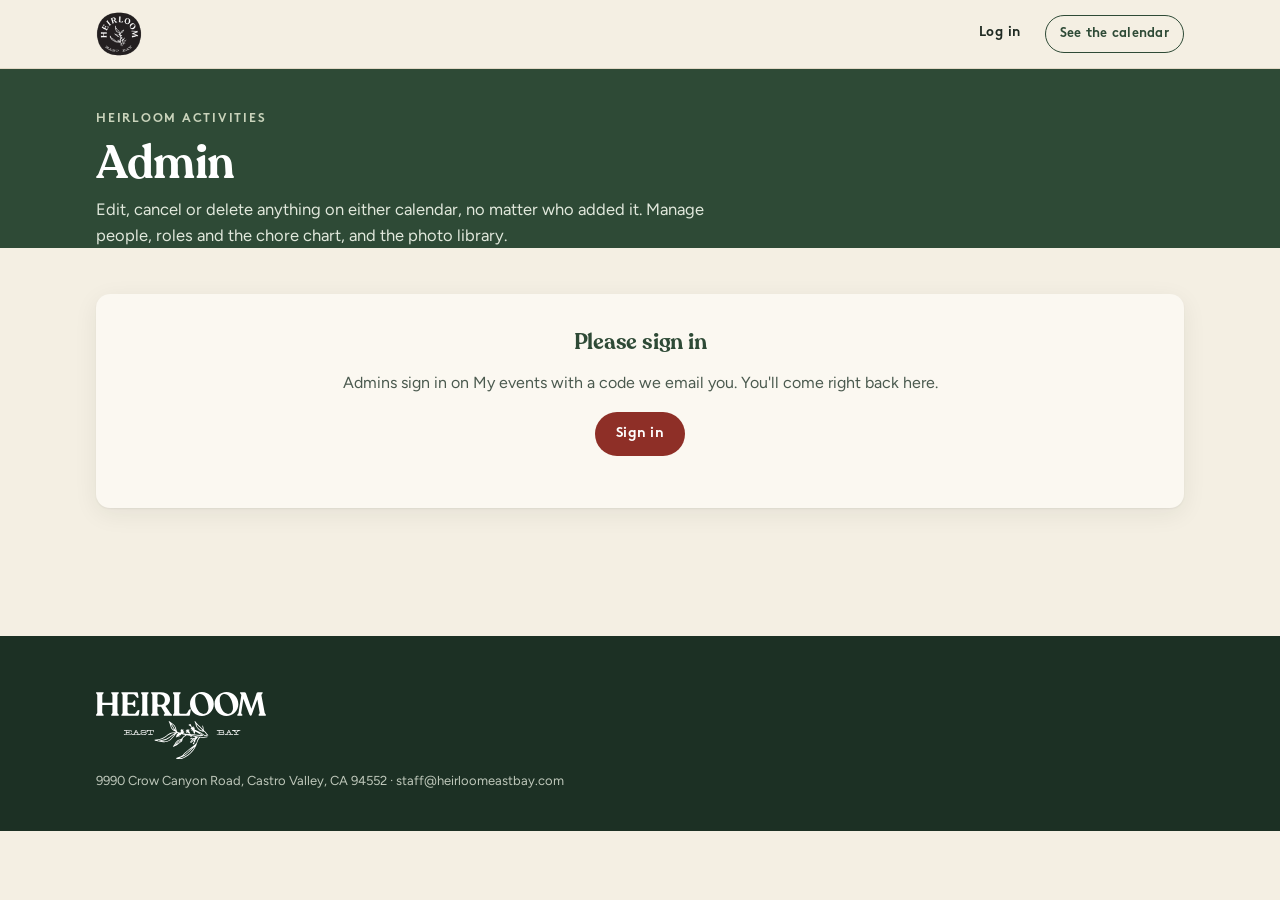
==== admin.html @ 03704bc7 "Add files via upload" ====
<!doctype html>
<html lang="en">
<head>
<meta charset="utf-8">
<meta name="viewport" content="width=device-width, initial-scale=1">
<title>Admin · Heirloom Activities</title>
<meta name="robots" content="noindex">
<link rel="icon" href="images/logo-badge.png">
<link rel="manifest" href="manifest.webmanifest">
<meta name="theme-color" content="#2e4a36">
<link rel="apple-touch-icon" href="images/app-icon-180.png">
<meta name="apple-mobile-web-app-capable" content="yes">
<meta name="mobile-web-app-capable" content="yes">
<meta name="apple-mobile-web-app-title" content="Heirloom">
<meta name="apple-mobile-web-app-status-bar-style" content="default">
<link rel="preconnect" href="https://fonts.googleapis.com">
<link rel="preconnect" href="https://fonts.gstatic.com" crossorigin>
<link href="https://fonts.googleapis.com/css2?family=Figtree:wght@400;500;600&family=Fraunces:opsz,wght@9..144,600&display=swap" rel="stylesheet">
<script src="theme.js?v=20261118zc"></script>
<link rel="stylesheet" href="styles.css?v=20261118zc">
<style>
  .intro { background: var(--forest-fill); color: #fff; padding-block: 36px 0; }
  .intro .kicker { color: var(--sage); }
  .intro h1 { font-size: clamp(32px, 5vw, 46px); margin: 8px 0 8px; }
  .intro p { margin: 0 0 22px; max-width: 40em; color: #e1e8dc; font-size: 16.5px; }
  .intro .who { color: #e1e8dc; font-size: 14.5px; }
  .intro .who b { color: #fff; }

  /* Tabs sit on the bottom edge of the green band */
  .tabs { display: flex; gap: 4px; overflow-x: auto; scrollbar-width: none; margin: 0 -4px; padding: 0 4px; }
  .tabs::-webkit-scrollbar { display: none; }
  .tab { flex: none; appearance: none; border: 0; cursor: pointer; font: inherit; font-family: var(--f-label); font-weight: 700; font-size: 14px;
    padding: 13px 18px 12px; border-radius: 12px 12px 0 0; background: rgba(255,255,255,.1); color: #e1e8dc; display: inline-flex; align-items: center; gap: 8px; }
  .tab:hover { background: rgba(255,255,255,.18); color: #fff; }
  .tab[aria-selected="true"] { background: var(--cream); color: var(--forest-deep); }
  .tab:focus-visible { outline: 3px solid var(--wheat); outline-offset: -3px; }
  .tab .dot { width: 9px; height: 9px; border-radius: 50%; background: var(--wheat); }
  .tab .dot.res { background: #9fb6a4; }

  .page { padding-top: 24px; padding-bottom: 56px; }
  .panel-h { display: flex; align-items: flex-end; justify-content: space-between; gap: 14px; flex-wrap: wrap; margin-bottom: 14px; }
  .panel-h h2 { font-size: 26px; color: var(--forest); }
  .panel-h p { margin: 4px 0 0; color: var(--ink-soft); font-size: 15px; max-width: 46em; }
  .cal-flag { display: inline-flex; align-items: center; gap: 8px; font-family: var(--f-label); font-weight: 700; font-size: 12px; letter-spacing: .08em; text-transform: uppercase; color: var(--barn); }
  .cal-flag.res { color: var(--sage-ink); }

  .toolbar { display: flex; flex-wrap: wrap; gap: 10px; align-items: center; margin-bottom: 16px; }
  .toolbar input[type="search"] { flex: 1 1 220px; min-height: 44px; padding: 9px 14px; border: 1.5px solid var(--line); border-radius: 999px; background: var(--surface); font-size: 15.5px; }
  .toolbar input[type="search"]:focus { outline: none; border-color: var(--forest); box-shadow: 0 0 0 3px rgba(46,74,54,.15); }
  .seg { display: inline-flex; background: var(--paper); border: 1.5px solid var(--line); border-radius: 999px; padding: 3px; }
  .seg button { appearance: none; border: 0; background: none; font: inherit; font-weight: 600; font-size: 14px; color: var(--ink-soft); padding: 8px 14px; border-radius: 999px; cursor: pointer; white-space: nowrap; }
  .seg button[aria-pressed="true"] { background: var(--forest-fill); color: #fff; }
  .seg .n { display: inline-block; min-width: 20px; padding: 0 6px; margin-left: 4px; border-radius: 999px; background: var(--tint-wheat); color: var(--wheat-ink); font-size: 12px; }

  .alist { display: grid; gap: 10px; }
  .arow { display: grid; grid-template-columns: 96px minmax(0, 1fr); gap: 14px; background: var(--paper); border-radius: var(--radius); box-shadow: var(--shadow); padding: 12px; align-items: start; }
  .arow.dim { opacity: .62; }
  .arow .thumb { width: 96px; height: 72px; border-radius: 10px; object-fit: cover; background: var(--sage-soft); display: grid; place-items: center; color: var(--forest); }
  .arow .thumb svg { width: 30px; height: 30px; opacity: .6; }
  .arow h3 { font-size: 19px; margin: 1px 0 3px; text-wrap: balance; }
  .arow .when { color: var(--ink-soft); font-size: 14.5px; margin: 0 0 8px; }
  .chips2 { display: flex; flex-wrap: wrap; gap: 6px; margin-bottom: 10px; }
  .status { font-family: var(--f-label); font-weight: 700; font-size: 11px; letter-spacing: .05em; text-transform: uppercase; padding: 5px 9px; border-radius: 999px; background: var(--sage-soft); color: var(--forest-deep); }
  .status.pending { background: var(--tint-wheat); color: var(--wheat-ink); }
  .status.off { background: var(--tint-gray); color: var(--ink-soft); }
  .status.src { background: var(--surface); border: 1px solid var(--line); color: var(--ink-soft); }
  .status.partner { background: color-mix(in srgb, #6a5a8e 14%, #fff); color: var(--purple-ink); }
  .acts { display: flex; flex-wrap: wrap; gap: 8px; }
  .acts .btn { min-height: 38px; }
  .btn-quiet { background: none; border: 0; color: var(--barn); font-weight: 700; text-decoration: underline; text-underline-offset: 3px; padding: 8px 6px; cursor: pointer; font: inherit; font-size: 14px; }
  @media (max-width: 560px) {
    .arow { grid-template-columns: 64px minmax(0, 1fr); gap: 12px; }
    .arow .thumb { width: 64px; height: 64px; }
    .arow h3 { font-size: 17.5px; }
  }
  .empty { background: var(--paper); border-radius: var(--radius); padding: 36px 24px; text-align: center; color: var(--ink-soft); box-shadow: var(--shadow); }
  .empty h2 { font-size: 22px; color: var(--forest); margin-bottom: 6px; }
  .loading { text-align: center; color: var(--muted); padding: 40px 0; }
  .msg { margin: 0 0 14px; border-radius: 10px; padding: 11px 13px; font-size: 14.5px; font-weight: 600; }
  .msg.err { background: var(--tint-red); color: var(--barn-dark); }
  .msg.ok { background: var(--sage-soft); color: var(--forest-deep); }

  /* Photo library */
  .add-photo { background: var(--paper); border-radius: var(--radius); box-shadow: var(--shadow); padding: 16px; display: grid; grid-template-columns: 180px minmax(0, 1fr); gap: 16px; margin-bottom: 22px; }
  .add-photo .pick { width: 180px; aspect-ratio: 4 / 3; border-radius: 12px; border: 2px dashed var(--line); background: var(--surface) center / cover no-repeat; display: grid; place-items: center; text-align: center; color: var(--forest); font-weight: 700; font-size: 14px; cursor: pointer; padding: 10px; }
  .add-photo .pick.has { border-style: solid; color: transparent; }
  .add-photo h3 { font-size: 19px; margin: 0 0 8px; }
  .f2 { display: grid; gap: 10px; }
  .f2 label.lbl2 { display: block; font-weight: 600; font-size: 14px; margin-bottom: 4px; }
  .f2 input[type="text"], .f2 textarea { width: 100%; padding: 9px 12px; border: 1.5px solid var(--line); border-radius: 10px; background: var(--surface); font: inherit; font-size: 15px; }
  .f2 textarea { min-height: 64px; resize: vertical; }
  .f2 input:focus, .f2 textarea:focus { outline: none; border-color: var(--forest); box-shadow: 0 0 0 3px rgba(46,74,54,.15); }
  .checks { display: flex; flex-wrap: wrap; gap: 6px 16px; font-size: 14px; }
  .checks label { display: inline-flex; gap: 7px; align-items: center; cursor: pointer; }
  .checks input { width: 17px; height: 17px; accent-color: var(--forest); }
  @media (max-width: 560px) { .add-photo { grid-template-columns: 1fr; } .add-photo .pick { width: 100%; } }
  .photos { display: grid; grid-template-columns: repeat(auto-fill, minmax(250px, 1fr)); gap: 14px; }
  .photo { background: var(--paper); border-radius: var(--radius); box-shadow: var(--shadow); overflow: hidden; display: flex; flex-direction: column; }
  .photo .img { position: relative; aspect-ratio: 16 / 10; background: var(--sage-soft); }
  .photo .img img { width: 100%; height: 100%; object-fit: cover; display: block; }
  .photo .rank { position: absolute; left: 10px; top: 10px; background: rgba(28,48,36,.82); color: #fff; font-family: var(--f-label); font-weight: 700; font-size: 12px; padding: 4px 9px; border-radius: 999px; }
  .photo .used { position: absolute; right: 10px; top: 10px; background: rgba(251,248,241,.92); color: var(--forest-deep); font-size: 12px; font-weight: 600; padding: 4px 9px; border-radius: 999px; }
  .photo .body { padding: 12px; display: grid; gap: 9px; flex: 1; }
  .photo .row2 { display: flex; gap: 6px; align-items: center; flex-wrap: wrap; margin-top: auto; }
  .icon-btn { width: 36px; height: 36px; border-radius: 50%; border: 1.5px solid var(--line); background: var(--surface); cursor: pointer; display: grid; place-items: center; color: var(--forest); font-size: 16px; }
  .icon-btn:disabled { opacity: .35; cursor: default; }
  .icon-btn:not(:disabled):hover { border-color: var(--forest); }

  /* People */
  .people { display: grid; grid-template-columns: repeat(auto-fit, minmax(260px, 1fr)); gap: 14px; }
  .plist { background: var(--paper); border-radius: var(--radius); box-shadow: var(--shadow); padding: 16px; display: flex; flex-direction: column; gap: 10px; }
  .plist h3 { font-size: 20px; color: var(--forest); }
  .plist p { margin: 0; font-size: 14px; color: var(--ink-soft); }
  .plist ul { list-style: none; margin: 0; padding: 0; display: grid; gap: 6px; max-height: 360px; overflow: auto; }
  .plist li { display: flex; align-items: center; justify-content: space-between; gap: 8px; background: var(--surface); border: 1px solid var(--line); border-radius: 10px; padding: 6px 6px 6px 12px; font-size: 14.5px; word-break: break-all; }
  .plist li.me { border-color: var(--wheat); }
  .plist li .x { flex: none; width: 30px; height: 30px; border-radius: 50%; border: 0; background: none; cursor: pointer; color: var(--muted); font-size: 18px; line-height: 1; }
  .plist li .x:hover { background: var(--tint-red); color: var(--barn); }
  .plist form { display: flex; gap: 6px; margin-top: auto; }
  .plist form input { flex: 1; min-width: 0; padding: 9px 12px; border: 1.5px solid var(--line); border-radius: 999px; font: inherit; font-size: 14.5px; background: var(--surface); }
  .savebar { margin-top: 18px; background: var(--cream); padding: 12px 0; display: flex; gap: 10px; align-items: center; flex-wrap: wrap; border-top: 1px solid var(--line); }
  .savebar p { margin: 0; color: var(--ink-soft); font-size: 14px; }

  /* Volunteers */
  .tab-n { min-width: 20px; padding: 1px 7px; border-radius: 999px; background: var(--wheat); color: var(--forest-deep); font-size: 12px; text-align: center; }
  .toolbar select { min-height: 44px; padding: 8px 12px; border: 1.5px solid var(--line); border-radius: 999px; background: var(--surface); font: inherit; font-size: 14.5px; }
  .toolbar .tog { display: inline-flex; align-items: center; gap: 7px; font-size: 14.5px; cursor: pointer; }
  .toolbar .tog input { width: 18px; height: 18px; accent-color: var(--forest); }
  .vlist { display: grid; gap: 10px; }
  .vol { background: var(--paper); border-radius: var(--radius); box-shadow: var(--shadow); padding: 16px; display: grid; grid-template-columns: minmax(0, 1fr) 260px; gap: 18px; }
  .vol h3 { font-size: 20px; margin: 0 0 2px; }
  .vol .sub { color: var(--ink-soft); font-size: 14px; margin: 0 0 8px; word-break: break-word; }
  .vol .sub a { color: var(--forest); font-weight: 600; }
  .vol .cm { margin: 8px 0 0; font-size: 14.5px; white-space: pre-wrap; background: var(--surface); border: 1px solid var(--line); border-radius: 10px; padding: 8px 12px; }
  .vol .side { display: grid; gap: 8px; align-content: start; }
  .vol .side select, .vol .side textarea { width: 100%; padding: 8px 10px; border: 1.5px solid var(--line); border-radius: 10px; background: var(--surface); font: inherit; font-size: 14.5px; }
  .vol .side textarea { min-height: 64px; resize: vertical; }
  .vol .side .lbl { font-size: 13px; }
  .vol .side .row3 { display: flex; align-items: center; gap: 8px; justify-content: flex-end; }
  .vol .saved { font-size: 13px; color: var(--forest); }
  .status.new { background: var(--tint-wheat); color: var(--wheat-ink); }
  .status.news { background: var(--tint-sage); }
  @media (max-width: 680px) { .vol { grid-template-columns: 1fr; gap: 12px; } }


  /* People list + profiles */
  .plist2 { display: grid; gap: 8px; }
  .prow { appearance: none; border: 0; font: inherit; color: inherit; text-align: left; cursor: pointer; width: 100%; background: var(--paper); border-radius: var(--radius); box-shadow: var(--shadow);
    padding: 12px 14px; display: grid; grid-template-columns: 44px minmax(0, 1fr) auto; gap: 12px; align-items: center; }
  .prow:hover { box-shadow: 0 0 0 2px var(--sage), var(--shadow); }
  .prow:focus-visible { outline: 3px solid var(--forest); outline-offset: 2px; }
  .prow .pmain { display: grid; gap: 2px; min-width: 0; }
  .prow .pmain b { font-family: var(--f-display); font-size: 18px; font-weight: 600; }
  .prow .sub { color: var(--ink-soft); font-size: 13.5px; overflow: hidden; text-overflow: ellipsis; white-space: nowrap; }
  .prow .chips2 { margin: 4px 0 0; }
  .prow .pstat { display: grid; text-align: right; font-size: 13px; color: var(--ink-soft); }
  .prow .pstat b { font-size: 15px; color: var(--forest); }
  .av { width: 44px; height: 44px; border-radius: 50%; background: var(--sage-soft); color: var(--forest-deep); display: grid; place-items: center; font-family: var(--f-label); font-weight: 700; font-size: 15px; }
  .av.res { background: var(--forest-fill); color: #fff; }
  .av.big { width: 64px; height: 64px; font-size: 21px; }
  @media (max-width: 560px) { .prow { grid-template-columns: 40px minmax(0, 1fr); } .prow .av { width: 40px; height: 40px; } .prow .pstat { grid-column: 2; text-align: left; display: flex; gap: 8px; } }
  .btn-back { appearance: none; border: 0; background: none; font: inherit; font-weight: 700; color: var(--forest); cursor: pointer; padding: 6px 0; font-size: 15px; }
  .phead { display: grid; grid-template-columns: auto minmax(0, 1fr) auto; gap: 16px; align-items: center; background: var(--paper); border-radius: var(--radius); box-shadow: var(--shadow); padding: 18px; margin-bottom: 14px; }
  .phead h2 { font-size: 28px; color: var(--forest); }
  .phead .sub { margin: 2px 0 0; color: var(--ink-soft); font-size: 14.5px; word-break: break-word; }
  .phead .sub a { color: var(--forest); font-weight: 600; }
  .phead .impact { display: grid; text-align: right; font-size: 13.5px; color: var(--ink-soft); }
  .phead .impact b { font-family: var(--f-display); font-size: 26px; color: var(--forest); font-weight: 600; }
  @media (max-width: 640px) { .phead { grid-template-columns: auto minmax(0, 1fr); } .phead .impact { grid-column: 1 / -1; text-align: left; } }
  .pgrid { display: grid; grid-template-columns: repeat(2, minmax(0, 1fr)); gap: 14px; margin-bottom: 14px; }
  .pgrid .wide { grid-column: 1 / -1; }
  @media (max-width: 760px) { .pgrid { grid-template-columns: 1fr; } }
  .pcard { background: var(--paper); border-radius: var(--radius); box-shadow: var(--shadow); padding: 16px 18px; display: grid; gap: 10px; align-content: start; margin-bottom: 14px; }
  .pgrid .pcard { margin-bottom: 0; }
  .pcard h3 { font-size: 19px; color: var(--forest); margin: 0; }
  .pcard .lbl { font-size: 13.5px; }
  .pcard input[type="text"], .pcard input[type="tel"], .pcard input[type="email"], .pcard input[type="date"], .pcard input:not([type]), .pcard select, .pcard textarea, .addslot select {
    display: block; width: 100%; margin-top: 3px; min-height: 42px; padding: 8px 11px; border: 1.5px solid var(--line); border-radius: 10px; background: var(--surface); font: inherit; font-size: 15px; font-weight: 400; }
  .pcard input:disabled { background: var(--cream); color: var(--ink-soft); }
  .pcard textarea { min-height: 84px; resize: vertical; }
  .pcard p { margin: 0; }
  .pcard p .lbl { margin-bottom: 2px; }
  .pcard .cm { display: block; white-space: pre-wrap; background: var(--surface); border: 1px solid var(--line); border-radius: 10px; padding: 8px 12px; font-size: 14.5px; }
  .two { display: grid; grid-template-columns: 1fr 1fr; gap: 10px; }
  .chk { display: flex; gap: 9px; align-items: flex-start; font-size: 15px; cursor: pointer; }
  .chk input { width: 18px; height: 18px; margin-top: 2px; accent-color: var(--forest); flex: none; }
  .privacy { margin: 0; font-size: 13px; }
  .vbox, .vfields { display: grid; gap: 10px; }
  .vbox[hidden], .vfields[hidden] { display: none; }
  .lfind { display: flex; flex-wrap: wrap; gap: 8px; margin-bottom: 12px; }
  .lfind input, .lfind select { min-height: 44px; padding: 8px 12px; background: var(--surface); border: 1.5px solid var(--line); border-radius: 10px; font: inherit; font-size: 15.5px; }
  .lfind input { flex: 2 1 240px; } .lfind select { flex: 1 1 180px; }
  .llist { list-style: none; margin: 0; padding: 0; background: var(--paper); border-radius: var(--radius); box-shadow: var(--shadow); overflow: hidden; }
  .llist .lday { padding: 10px 16px 6px; font-family: var(--f-label); font-weight: 700; font-size: 12px; letter-spacing: .06em; text-transform: uppercase; color: var(--muted); background: var(--cream); }
  .llist .lrow { display: grid; grid-template-columns: 52px 1fr; gap: 10px; padding: 10px 16px; border-top: 1px solid var(--line); font-size: 15px; line-height: 1.45; }
  .llist .lt { color: var(--muted); font-variant-numeric: tabular-nums; font-size: 14px; padding-top: 1px; }
  .llist .lev { font-weight: 600; color: var(--forest-deep); } .llist .status { margin-left: 6px; vertical-align: 1px; }
  .llist .ld { display: block; color: var(--ink-soft); font-size: 13.5px; margin-top: 2px; overflow-wrap: anywhere; }
  .status.sab { background: var(--tint-sage); color: var(--forest-deep); border: 1px solid #a9bf9c; }
  .sbox[hidden], .pbox[hidden], .rsbox[hidden], .rs-fb[hidden], .rs-block[hidden] { display: none; }
  .subbox { display: grid; gap: 10px; margin: 0 0 4px 28px; padding: 12px 14px; border-left: 3px solid var(--sage); background: var(--surface); border-radius: 0 10px 10px 0; }
  .switch { display: flex; gap: 12px; align-items: center; cursor: pointer; background: var(--surface); border: 1.5px solid var(--line); border-radius: 12px; padding: 10px 12px; }
  .switch input { position: absolute; opacity: 0; width: 1px; height: 1px; }
  .switch .track { flex: none; width: 46px; height: 26px; border-radius: 999px; background: #cfd3c8; position: relative; transition: background .15s; }
  .switch .track::after { content: ""; position: absolute; top: 3px; left: 3px; width: 20px; height: 20px; border-radius: 50%; background: var(--surface); box-shadow: 0 1px 3px rgba(0,0,0,.25); transition: transform .15s; }
  .switch input:checked + .track { background: var(--forest-fill); }
  .switch input:checked + .track::after { transform: translateX(20px); }
  .switch input:focus-visible + .track { outline: 3px solid var(--wheat); outline-offset: 2px; }
  .switch .hint { font-size: 13px; }
  .pgrid .savebar { margin-top: 0; position: sticky; bottom: 0; z-index: 2; }
  .clist { list-style: none; margin: 0; padding: 0; display: grid; gap: 6px; }
  .clist li { display: flex; justify-content: space-between; align-items: center; gap: 10px; background: var(--surface); border: 1px solid var(--line); border-radius: 10px; padding: 8px 8px 8px 12px; }
  .clist li > span { display: grid; }
  .clist .hint { font-size: 13px; }
  .addslot { display: flex; gap: 8px; align-items: center; }
  .addslot select { margin: 0; flex: 1; min-width: 0; }
  .removed-bar { display: flex; gap: 14px; align-items: center; justify-content: space-between; flex-wrap: wrap; background: var(--tint-wheat); color: var(--wheat-ink); border-radius: var(--radius); padding: 12px 16px; margin-bottom: 14px; }
  .removed-bar p { margin: 0; font-size: 14.5px; max-width: 52em; }
  .pcard.danger { border: 1.5px solid #e7c9c2; }
  .pcard.danger h3 { color: var(--barn); }
  .act ul { margin: 4px 0 0; padding-left: 18px; font-size: 14.5px; display: grid; gap: 3px; }
  .act li.past { color: var(--muted); }
  .act + .act { margin-top: 4px; }
  #addP .two input, #addP > .lbl input { display: block; width: 100%; margin-top: 3px; padding: 9px 12px; border: 1.5px solid var(--line); border-radius: 10px; font: inherit; background: var(--surface); }

  .trn { display: flex; flex-wrap: wrap; gap: 4px 12px; font-size: 13.5px; }
  .trn label { display: inline-flex; align-items: center; gap: 6px; cursor: pointer; }
  .trn input { width: 16px; height: 16px; accent-color: var(--forest); }

  /* Chore chart */
  .cday { margin-bottom: 18px; }
  .cday h3 { font-family: var(--f-label); font-size: 12.5px; font-weight: 700; letter-spacing: .08em; text-transform: uppercase; color: var(--barn); margin: 0 0 8px; }
  .slotf { background: var(--paper); border-radius: var(--radius); box-shadow: var(--shadow); padding: 12px; margin-bottom: 8px; display: grid; gap: 8px;
    grid-template-columns: minmax(150px, 2fr) 120px 130px 86px minmax(120px, 1.1fr) minmax(170px, 1.5fr); align-items: end; }
  .slotf.add-slot { grid-template-columns: minmax(150px, 2fr) 130px 86px minmax(120px, 1.1fr) minmax(170px, 1.5fr); }
  .slotf .opt { font-weight: 400; }
  .slotf .days { grid-column: 1 / -1; border: 0; padding: 0; margin: 0; display: flex; flex-wrap: wrap; gap: 6px 14px; align-items: center; font-size: 14px; }
  .slotf .days legend { font-size: 12.5px; font-weight: 600; color: var(--ink-soft); padding: 0; margin-bottom: 4px; }
  .slotf .days label { display: inline-flex; gap: 5px; align-items: center; font-size: 14px; color: var(--ink); }
  .slotf .days input, .slotf .alld input { width: 17px; height: 17px; min-height: 0; accent-color: var(--forest); }
  .mpanel { background: var(--paper); border-radius: var(--radius); box-shadow: var(--shadow); padding: 16px 18px; margin: 0 0 26px; }
  .mpanel .mtop { display: flex; flex-wrap: wrap; align-items: center; gap: 6px 16px; }
  .mpanel h3 { font-family: var(--f-label); font-size: 12.5px; letter-spacing: .08em; text-transform: uppercase; color: var(--forest); margin: 0; }
  .mpanel .mnav { display: flex; align-items: center; gap: 4px; font-size: 15px; }
  .mpanel .mnav button { font-size: 20px; padding: 0 8px; text-decoration: none; }
  .mpanel .mprog { margin-left: auto; font-size: 13.5px; font-weight: 600; color: var(--ink-soft); }
  .mrows { display: grid; }
  .mrow { display: grid; grid-template-columns: 32px minmax(0, 1fr) minmax(140px, 200px) auto; gap: 10px; align-items: center; padding: 9px 0; border-top: 1px solid var(--line); }
  .mrow:first-child { border-top: 0; }
  .mrow .mtxt { display: grid; gap: 1px; min-width: 0; overflow-wrap: anywhere; font-size: 14.5px; }
  .mrow .mtxt span { font-size: 13px; color: var(--ink-soft); }
  .mrow .mtxt .mdone { color: var(--forest); font-weight: 600; }
  .mrow.done .mtxt b { text-decoration: line-through; opacity: .6; }
  .mrow select { width: 100%; min-height: 36px; padding: 5px 8px; border: 1.5px solid var(--line); border-radius: 9px; background: var(--surface); font: inherit; font-size: 14px; }
  .mcheck { width: 28px; height: 28px; border-radius: 8px; border: 2px solid var(--forest); background: transparent; color: #fff; font-size: 16px; font-weight: 700; line-height: 1; cursor: pointer; display: grid; place-items: center; padding: 0; }
  .mcheck[aria-pressed="true"] { background: var(--forest); }
  .mcheck:disabled { opacity: .4; cursor: default; }
  .mcheck .spinner { width: 13px; height: 13px; }
  @media (max-width: 640px) { .mrow { grid-template-columns: 32px minmax(0, 1fr) auto; } .mrow select { grid-column: 2 / -1; } .mrow .medit { grid-row: 1; grid-column: 3; } }
  .slotf .resonly { display: flex; gap: 8px; align-items: center; align-self: end; min-height: 38px; font-size: 14px; color: var(--ink); grid-column: span 2; }
  .slotf .resonly input { width: 17px; height: 17px; min-height: 0; accent-color: var(--forest); flex: none; }
  .slotf .resonly .opt { color: var(--ink-soft); font-size: 13px; }
  .resb { font-size: 10.5px; padding: 1px 7px; margin-left: 4px; vertical-align: 2px; }
  .slotf .alld { grid-column: 1 / -1; display: flex; gap: 8px; align-items: center; font-weight: 400; font-size: 13.5px; }
  .slotf.open { border: 2px dashed var(--wheat); }
  .slotf label { display: grid; gap: 3px; font-size: 12.5px; font-weight: 600; color: var(--ink-soft); }
  .slotf input, .slotf select { width: 100%; min-height: 38px; padding: 6px 9px; border: 1.5px solid var(--line); border-radius: 9px; background: var(--surface); font: inherit; font-size: 14px; }
  .slotf .notes { grid-column: 1 / 4; }
  .slotf .sbtns { grid-column: 4 / -1; }
  .slotf .sbtns { display: flex; gap: 6px; align-items: center; justify-content: flex-end; }
  @media (max-width: 980px) { .slotf, .slotf.add-slot { grid-template-columns: 1fr 1fr; } .slotf .notes, .slotf .sbtns { grid-column: 1 / -1; } }
  .add-slot { border: 2px solid var(--forest); }
  .slotd { background: var(--paper); border-radius: var(--radius); box-shadow: var(--shadow); margin-bottom: 6px; }
  .slotd.open-slot { outline: 2px dashed var(--wheat); }
  .slotd > summary { list-style: none; cursor: pointer; display: grid; grid-template-columns: minmax(0, 1fr) 110px 52px minmax(110px, 180px) auto auto; gap: 10px; align-items: center; padding: 10px 14px; font-size: 14.5px; }
  .slotd > summary::-webkit-details-marker { display: none; }
  .slotd > summary .w, .slotd > summary .h { color: var(--ink-soft); }
  .slotd > summary .who { font-weight: 600; color: var(--forest-deep); overflow: hidden; text-overflow: ellipsis; white-space: nowrap; }
  .slotd > summary .who.pool { color: var(--ink-soft); font-weight: 500; }
  .slotd > summary .who.open { color: var(--wheat-ink); }
  .slotd > summary .ed { color: var(--forest); font-weight: 700; font-size: 13.5px; text-decoration: underline; text-underline-offset: 3px; }
  .slotd[open] > summary .ed { visibility: hidden; }
  .slotd[open] > summary { border-bottom: 1px solid var(--line); }
  .slotd .slotf { box-shadow: none; margin: 0; background: none; }
  .slotd .slotf.open { border: 0; }
  @media (max-width: 640px) { .slotd > summary { grid-template-columns: minmax(0, 1fr) auto; } .slotd > summary .h, .slotd > summary .ed { display: none; } .slotd > summary .w { grid-row: 2; } }

  .adlg .share-kit { margin-top: 0; }
  .opt { font-weight: 400; color: var(--muted); }
  .lbl { display: block; font-weight: 600; font-size: 14.5px; }
  .hint { color: var(--muted); font-size: 14px; }

  /* Dialog */
  dialog.adlg { border: 0; border-radius: 18px; padding: 0; width: min(560px, calc(100vw - 24px)); max-height: calc(100vh - 32px); background: var(--paper); color: var(--ink); box-shadow: 0 30px 80px rgba(20,30,22,.35); }
  dialog.adlg::backdrop { background: rgba(20,30,22,.55); }
  .adlg .in { padding: 22px; display: grid; gap: 14px; }
  .adlg h2 { font-size: 23px; }
  .adlg p { margin: 0; color: var(--ink-soft); }
  .adlg textarea { width: 100%; min-height: 84px; padding: 10px 12px; border: 1.5px solid var(--line); border-radius: 10px; font: inherit; background: var(--surface); }
  .adlg .btns { display: flex; flex-wrap: wrap; gap: 8px; justify-content: flex-end; }
  .pickgrid { display: grid; grid-template-columns: repeat(auto-fill, minmax(110px, 1fr)); gap: 8px; max-height: 300px; overflow: auto; padding: 2px; }
  .pickgrid button { border: 2px solid transparent; border-radius: 10px; padding: 0; overflow: hidden; background: var(--sage-soft); cursor: pointer; text-align: left; }
  .pickgrid button[aria-pressed="true"] { border-color: var(--forest); box-shadow: 0 0 0 2px var(--forest); }
  .pickgrid img { width: 100%; aspect-ratio: 4 / 3; object-fit: cover; display: block; }
  .pickgrid span { display: block; font-size: 12px; padding: 4px 6px; color: var(--ink-soft); white-space: nowrap; overflow: hidden; text-overflow: ellipsis; background: var(--paper); }
  .ch-acts { display: grid; grid-template-columns: repeat(auto-fill, minmax(min(100%, 260px), 1fr)); gap: 12px; }
  .ch-act { display: grid; grid-template-columns: 40px minmax(0, 1fr); gap: 2px 12px; align-items: center; padding: 16px; border-radius: var(--radius); background: var(--paper); box-shadow: var(--shadow); text-decoration: none; color: inherit; border: 2px solid transparent; }
  .ch-act:hover { border-color: var(--forest); }
  .ch-act span { grid-row: 1 / span 2; font-size: 28px; } .ch-act b { font-size: 17px; color: var(--forest-deep); } .ch-act small { color: var(--ink-soft); font-size: 14px; }
</style>
</head>
<body>
  <div class="demo-banner" id="demoBanner" hidden>Preview mode with sample events. Nothing you change here is saved.</div>

  <header class="site-header">
    <div class="wrap">
      <a class="brand" href="index.html" aria-label="Heirloom Activities">
        <img class="badge" src="images/logo-badge.png" alt="">
      </a>
      <nav class="nav" aria-label="Main"><a class="btn btn-outline btn-sm nav-cal" href="index.html">See the calendar</a></nav>
    </div>
  </header>

  <section class="intro">
    <div class="wrap">
      <span class="kicker">Heirloom Activities</span>
      <h1 id="panelTitle">Admin</h1>
      <p id="panelIntro">Edit, cancel or delete anything on either calendar, no matter who added it. Manage people, roles and the chore chart, and the photo library.</p>
      <div class="tabs" role="tablist" aria-label="Admin sections" id="tabs" hidden>
        <button class="tab" role="tab" id="tab-public" aria-controls="app" data-tab="public"><span class="dot"></span>Public calendar</button>
        <button class="tab" role="tab" id="tab-residents" aria-controls="app" data-tab="residents"><span class="dot res"></span>Residents' calendar</button>
        <button class="tab" role="tab" id="tab-photos" aria-controls="app" data-tab="photos">Photo library</button>
        <button class="tab" role="tab" id="tab-chores" aria-controls="app" data-tab="chores">Chore chart</button>
        <button class="tab" role="tab" id="tab-stays" aria-controls="app" data-tab="stays">Guest rooms</button>
        <button class="tab" role="tab" id="tab-venues" aria-controls="app" data-tab="venues">Venues</button>
        <button class="tab" role="tab" id="tab-church" aria-controls="app" data-tab="church">Church</button>
        <button class="tab" role="tab" id="tab-log" aria-controls="app" data-tab="log">Activity log</button>
        <button class="tab" role="tab" id="tab-people" aria-controls="app" data-tab="people">People<span class="tab-n" id="volCount" hidden></span></button>
      </div>
    </div>
  </section>

  <main class="wrap page" id="app" role="tabpanel" aria-live="polite"><p class="loading">Loading…</p></main>

  <dialog class="adlg" id="dlg"><div class="in" id="dlgIn"></div></dialog>

  <footer class="site-footer">
    <div class="wrap">
      <div class="footer-small" style="border:0;margin:0;padding:0">
        <p><img src="images/logo-wordmark-white.svg" alt="Heirloom East Bay" style="width:170px;margin-bottom:12px"></p>
        <p id="footLine"></p>
      </div>
    </div>
  </footer>

<script src="config.js?v=20261118zc"></script>
<script src="common.js?v=20261118zc"></script>
<script src="nav.js?v=20261118zc"></script>
<script src="install.js?v=20261118zc"></script>
<script src="flyer.js?v=20261118zc"></script>
<script src="venues.js?v=20261118zc"></script>
<script src="stays.js?v=20261118zc"></script>
<script src="dates.js?v=20261118zc"></script>
<script src="welcome.js?v=20261118zc"></script>
<script src="admin.js?v=20261118zc"></script>
</body>
</html>
---- styles.css ----
/* ============================================================
   Heirloom Events — shared styles
   Recoleta / Brown / Archive Antique are Heirloom's brand fonts.
   If their licenses don't allow web use, delete the @font-face
   blocks and the Google fallbacks (Fraunces, Figtree) take over.
   ============================================================ */
@font-face { font-family: "Recoleta"; src: url("fonts/Recoleta-SemiBold.woff2") format("woff2"); font-weight: 600; font-display: swap; }
@font-face { font-family: "Recoleta"; src: url("fonts/Recoleta-Regular.woff2") format("woff2"); font-weight: 400; font-display: swap; }
@font-face { font-family: "Brown"; src: url("fonts/Brown-Bold.woff2") format("woff2"); font-weight: 700; font-display: swap; }
@font-face { font-family: "Archive Antique"; src: url("fonts/ArchiveAntiqueExtended.woff2") format("woff2"); font-weight: 400; font-display: swap; }

:root {
  color-scheme: light;
  --cream: #f4efe3;
  --paper: #fbf8f1;
  --ink: #1f2a22;
  --ink-soft: #4b5a4f;
  --muted: #6f7a70;
  --line: #e1d8c6;
  --forest: #2e4a36;
  --forest-deep: #1c3024;
  --sage: #c9d3bb;
  --sage-soft: #e6eadc;
  --barn: #8e2f27;
  --barn-dark: #73241e;
  --wheat: #d8b56f;

  --f-title: "Recoleta", "Fraunces", Georgia, serif;
  --f-label: "Brown", "Figtree", system-ui, sans-serif;
  --f-stamp: "Archive Antique", "Courier Prime", "Courier New", monospace;
  --f-body: "Figtree", system-ui, -apple-system, "Segoe UI", sans-serif;

  /* Surfaces and tints (dark mode swaps these) */
  --surface: #fff;
  --forest-fill: #2e4a36; --forest-deep-fill: #1c3024; --barn-fill: #8e2f27; --barn-dark-fill: #73241e;
  --tint-red: #f7e1dd; --tint-wheat: #f3e5c4; --tint-sage: #e7efe0; --tint-gray: #ebe5d8; --tint-purple: #e9e1f3;
  --wheat-ink: #5a3d0c; --purple-ink: #4a3d6a; --sage-ink: #3c5a45;

  --radius: 14px;
  --shadow: 0 1px 2px rgba(31, 42, 34, .06), 0 6px 24px rgba(31, 42, 34, .07);
}

* { box-sizing: border-box; }
[hidden] { display: none !important; }
html { -webkit-text-size-adjust: 100%; }
body {
  margin: 0;
  background: var(--cream);
  color: var(--ink);
  font: 400 16px/1.55 var(--f-body);
}
img { max-width: 100%; display: block; }
a { color: var(--forest); }
h1, h2, h3 { font-family: var(--f-title); font-weight: 600; line-height: 1.12; margin: 0; letter-spacing: -.01em; }
button, input, select, textarea { font: inherit; color: inherit; }
.wrap { width: 100%; max-width: 1120px; margin: 0 auto; padding: 0 16px; }
.visually-hidden { position: absolute !important; width: 1px; height: 1px; overflow: hidden; clip: rect(0 0 0 0); white-space: nowrap; }

.kicker {
  font-family: var(--f-label);
  font-weight: 700;
  font-size: 12.5px;
  letter-spacing: .14em;
  text-transform: uppercase;
}
.label {
  font-family: var(--f-label);
  font-weight: 700;
  font-size: 12px;
  letter-spacing: .08em;
  text-transform: uppercase;
}

/* ---------- Buttons ---------- */
.btn {
  display: inline-flex; align-items: center; justify-content: center; gap: 8px;
  min-height: 44px; padding: 10px 20px;
  border-radius: 999px; border: 1.5px solid transparent;
  font-family: var(--f-label); font-weight: 700; font-size: 14px; letter-spacing: .02em;
  text-decoration: none; cursor: pointer; transition: background .15s, color .15s, border-color .15s, transform .15s;
}
.btn:active { transform: translateY(1px); }
.btn-primary { background: var(--barn-fill); color: #fff; }
.btn-primary:hover { background: var(--barn-dark-fill); }
.btn-forest { background: var(--forest-fill); color: #fff; }
.btn-forest:hover { background: var(--forest-deep-fill); }
.btn-outline { background: transparent; color: var(--forest); border-color: var(--forest); }
.btn-outline:hover { background: var(--forest-fill); color: #fff; }
.btn-light { background: var(--paper); color: var(--forest-deep); }
.btn-light:hover { background: var(--surface); }
.btn-ghost-light { background: transparent; color: #fff; border-color: rgba(255,255,255,.7); }
.btn-ghost-light:hover { background: rgba(255,255,255,.14); }
.btn-sm { min-height: 38px; padding: 7px 14px; font-size: 13px; }
.btn svg { width: 16px; height: 16px; flex: none; }
:focus-visible { outline: 3px solid var(--wheat); outline-offset: 2px; }

/* ---------- Header ---------- */
.site-header { background: var(--cream); border-bottom: 1px solid var(--line); position: sticky; top: 0; z-index: 20; }
.site-header .wrap { display: flex; align-items: center; justify-content: space-between; gap: 16px; height: 68px; }
.brand { display: flex; align-items: center; gap: 12px; text-decoration: none; color: var(--ink); }
.brand img.badge { width: 46px; height: 46px; }
.brand img.wordmark { height: 26px; width: auto; }
.nav { display: flex; align-items: center; gap: 22px; }
.nav a:not(.btn) { color: var(--ink); text-decoration: none; font-family: var(--f-label); font-weight: 700; font-size: 13px; letter-spacing: .04em; }
.nav a:not(.btn):hover { color: var(--barn); }
@media (max-width: 760px) {
  .nav a.nav-text { display: none; }
  .brand img.wordmark { height: 18px; }
}

/* ---------- Footer ---------- */
.site-footer { background: var(--forest-deep-fill); color: #e9ece4; padding: 56px 0 32px; margin-top: 72px; }
.site-footer a { color: #fff; }
.footer-grid { display: grid; grid-template-columns: 1.4fr 1fr 1fr 1fr; gap: 32px; }
.footer-grid h4 { font-family: var(--f-label); font-size: 12px; letter-spacing: .1em; text-transform: uppercase; margin: 0 0 12px; color: var(--sage); }
.footer-grid p, .footer-grid li { margin: 0 0 6px; font-size: 15px; }
.footer-grid ul { list-style: none; padding: 0; margin: 0; }
.footer-grid ul a { text-decoration: none; }
.footer-grid ul a:hover { text-decoration: underline; }
.footer-wordmark { width: 200px; margin-bottom: 14px; }
.footer-small { border-top: 1px solid rgba(255,255,255,.15); margin-top: 40px; padding-top: 20px; font-size: 13px; color: #bfc8bb; line-height: 1.6; }
.footer-small p { margin: 0 0 8px; }
@media (max-width: 860px) { .footer-grid { grid-template-columns: 1fr 1fr; } }
@media (max-width: 520px) { .footer-grid { grid-template-columns: 1fr; } }

/* ---------- Demo banner ---------- */
.demo-banner { background: var(--wheat); color: var(--forest-deep); text-align: center; font-size: 13px; padding: 8px 16px; font-family: var(--f-label); font-weight: 700; letter-spacing: .02em; }

/* ---------- Event cards (calendar + form preview) ---------- */
  .cards { display: grid; gap: 18px; }
.card { display: grid; grid-template-columns: minmax(220px, 34%) 1fr; background: var(--paper); border-radius: var(--radius); overflow: hidden; box-shadow: var(--shadow); }
.card-media { position: relative; min-height: 220px; background: var(--sage-soft); }
.card-media img { position: absolute; inset: 0; width: 100%; height: 100%; object-fit: cover; }
.date-tile { position: absolute; top: 14px; left: 14px; background: var(--paper); border-radius: 10px; width: 64px; text-align: center; padding: 7px 0 8px; box-shadow: 0 2px 10px rgba(0,0,0,.15); }
.date-tile .dow { font-family: var(--f-label); font-weight: 700; font-size: 11px; letter-spacing: .1em; color: var(--barn); text-transform: uppercase; }
.date-tile .num { font-family: var(--f-title); font-weight: 600; font-size: 30px; line-height: 1; margin: 2px 0; }
.date-tile .mon { font-family: var(--f-label); font-weight: 700; font-size: 11px; letter-spacing: .1em; color: var(--muted); text-transform: uppercase; }
.card-body { padding: 22px 24px 22px; display: flex; flex-direction: column; gap: 10px; min-width: 0; }
.card-body h4 { font-family: var(--f-title); font-weight: 600; font-size: 25px; line-height: 1.15; margin: 0; }
.meta { display: flex; flex-wrap: wrap; gap: 6px 18px; color: var(--ink-soft); font-size: 15px; }
.meta span { display: inline-flex; align-items: center; gap: 6px; }
.meta svg { width: 16px; height: 16px; color: var(--forest); flex: none; }
.chips { display: flex; flex-wrap: wrap; gap: 6px; }
.chip { font-family: var(--f-label); font-weight: 700; font-size: 11.5px; letter-spacing: .05em; text-transform: uppercase; padding: 5px 10px; border-radius: 999px; background: var(--sage-soft); color: var(--forest-deep); }
.chip.cost { background: var(--tint-wheat); color: var(--wheat-ink); }
.desc { margin: 0; color: var(--ink); display: -webkit-box; -webkit-line-clamp: 3; -webkit-box-orient: vertical; overflow: hidden; }
.desc.open { -webkit-line-clamp: unset; display: block; }
.card-actions { display: flex; gap: 8px; flex-wrap: wrap; margin-top: auto; padding-top: 6px; }
@media (max-width: 680px) {
  .card { grid-template-columns: 1fr; }
  .card-media { min-height: 0; aspect-ratio: 16 / 10; }
  .card-body { padding: 18px 18px 20px; }
  .card-body h4 { font-size: 23px; }
}


.also { font-size: 14px; color: var(--ink-soft); margin: 0; }
.also b { font-weight: 600; color: var(--forest-deep); }
.chip.partner { background: color-mix(in srgb, var(--c) 16%, #fff); color: color-mix(in srgb, var(--c) 80%, #000); }

.chip.spots { background: var(--tint-red); color: var(--barn-dark); }
.chip.full { background: var(--tint-gray); color: var(--ink-soft); }

/* ---------- RSVP popup ---------- */
dialog.rsvp { border: 0; border-radius: 20px; padding: 0; width: min(460px, calc(100vw - 24px)); max-height: calc(100dvh - 24px); background: var(--paper); color: var(--ink); box-shadow: 0 30px 80px -20px rgba(0,0,0,.45); }
dialog.rsvp::backdrop { background: rgba(20, 34, 25, .55); }
dialog.rsvp form, .rsvp-done { padding: 28px 24px 24px; display: grid; gap: 14px; position: relative; }
dialog.rsvp h2 { font-size: 26px; padding-right: 30px; text-wrap: balance; }
dialog.rsvp .label { color: var(--barn); }
dialog.rsvp .when { margin: -6px 0 2px; color: var(--ink-soft); }
dialog.rsvp .field { display: grid; gap: 6px; }
dialog.rsvp label { font-weight: 600; font-size: 15px; }
dialog.rsvp .opt { font-weight: 400; color: var(--muted); }
dialog.rsvp input, dialog.rsvp select, dialog.rsvp textarea { width: 100%; min-height: 46px; padding: 10px 13px; background: var(--surface); border: 1.5px solid var(--line); border-radius: 10px; font-size: 16px; }
dialog.rsvp textarea { min-height: 70px; resize: vertical; }
dialog.rsvp input:focus, dialog.rsvp select:focus, dialog.rsvp textarea:focus { outline: none; border-color: var(--forest); box-shadow: 0 0 0 3px rgba(46,74,54,.15); }
dialog.rsvp .hint { margin: 0; font-size: 13px; color: var(--muted); }
dialog.rsvp .btn { width: 100%; min-height: 50px; font-size: 15px; }
dialog.rsvp .x { position: absolute; top: 14px; right: 14px; width: 38px; height: 38px; border-radius: 50%; border: 0; background: var(--sage-soft); font-size: 24px; line-height: 1; cursor: pointer; color: var(--forest-deep); }
dialog.rsvp .form-error { margin: 0; background: var(--tint-red); color: var(--barn-dark); border-radius: 10px; padding: 10px 12px; font-weight: 600; font-size: 14px; }
.rsvp-done { text-align: center; justify-items: center; }
.rsvp-done .tick { width: 64px; height: 64px; border-radius: 50%; background: var(--sage-soft); color: var(--forest); display: grid; place-items: center; }
.rsvp-done .tick svg { width: 32px; height: 32px; }
.rsvp-done p { margin: 0; color: var(--ink-soft); }
.hp { position: absolute !important; left: -9999px; width: 1px; height: 1px; }
.spinner { width: 18px; height: 18px; border: 2.5px solid rgba(255,255,255,.4); border-top-color: #fff; border-radius: 50%; animation: spin .8s linear infinite; display: inline-block; }
@keyframes spin { to { transform: rotate(360deg); } }

/* ---------- Event cards: open the details popup ---------- */
.card-media .media-btn { position: absolute; inset: 0; width: 100%; height: 100%; border: 0; background: transparent; cursor: zoom-in; }
.card-media .media-btn:focus-visible { outline: 3px solid var(--wheat); outline-offset: -3px; }
.title-btn { all: unset; cursor: pointer; }
.title-btn:hover { text-decoration: underline; text-decoration-thickness: 2px; text-underline-offset: 4px; }
.title-btn:focus-visible { outline: 3px solid var(--wheat); outline-offset: 2px; border-radius: 4px; }
.more { align-self: flex-start; background: none; border: 0; padding: 0; color: var(--forest); font-weight: 600; text-decoration: underline; cursor: pointer; font-size: 14px; }
.btn-ghost { background: transparent; color: var(--forest); border-color: transparent; }
.btn-ghost:hover { background: var(--sage-soft); }

/* ---------- Event details popup ---------- */
dialog.event-pop { border: 0; padding: 0; width: min(720px, calc(100vw - 24px)); max-height: calc(100dvh - 24px); border-radius: 20px; background: var(--paper); color: var(--ink); box-shadow: 0 30px 80px -20px rgba(0,0,0,.45); overflow: auto; }
dialog.event-pop::backdrop { background: rgba(20, 34, 25, .6); }
dialog.event-pop .pop-close { position: sticky; top: 0; height: 0; z-index: 2; }
dialog.event-pop .x { position: absolute; top: 12px; right: 12px; width: 40px; height: 40px; border-radius: 50%; border: 0; background: rgba(255,255,255,.92); font-size: 24px; line-height: 1; cursor: pointer; color: var(--forest-deep); box-shadow: 0 2px 10px rgba(0,0,0,.15); }
.pop-media { margin: 0; background: #1f2a22; display: flex; justify-content: center; align-items: center; }
.pop-media img { max-width: 100%; max-height: 70vh; width: auto; height: auto; object-fit: contain; display: block; }
.pop-body { padding: 22px 26px 26px; display: grid; gap: 12px; }
.pop-body .label { color: var(--barn); }
.pop-body h2 { font-size: clamp(26px, 4vw, 34px); text-wrap: balance; }
.pop-desc { margin: 0; white-space: pre-line; }
.pop-details { border-top: 1px solid var(--line); padding-top: 14px; line-height: 1.6; }
.pop-details:empty { display: none; }
.pop-details > :first-child { margin-top: 0; }
.pop-details h3, .pop-details h4 { font-family: var(--f-title); font-weight: 600; margin: 18px 0 6px; }
.pop-details h3 { font-size: 22px; } .pop-details h4 { font-size: 18px; }
.pop-details img { border-radius: 12px; margin: 12px 0; max-width: 100%; height: auto; }
.pop-details blockquote { margin: 12px 0; padding: 4px 0 4px 14px; border-left: 3px solid var(--sage); color: var(--ink-soft); }
.pop-details .loading { color: var(--muted); font-size: 14px; }
@media (max-width: 560px) { .pop-body { padding: 18px 18px 22px; } }

@media (max-width: 760px) { .nav a.nav-text.keep { display: inline; } }

/* ---------- Share this event: flyer + social images (flyer.js) ---------- */
.share-kit { margin-top: 18px; padding: 16px; border-radius: 16px; background: var(--cream); transition: box-shadow .4s; }
.share-kit.flash { box-shadow: 0 0 0 3px var(--wheat); }
.share-h { margin: 0 0 10px; font-family: var(--f-label); font-weight: 700; font-size: 12px; letter-spacing: .1em; text-transform: uppercase; color: var(--barn); }
.share-btns { display: grid; grid-template-columns: repeat(3, minmax(0, 1fr)); gap: 8px; }
.share-btn { display: flex; flex-direction: column; align-items: flex-start; gap: 3px; text-align: left; padding: 12px 14px; border-radius: 12px; border: 1.5px solid var(--line, var(--line)); background: var(--paper); color: var(--forest-deep); cursor: pointer; font: inherit; min-height: 64px; }
.share-btn:hover { border-color: var(--forest); }
.share-btn:focus-visible { outline: 3px solid var(--wheat); outline-offset: 2px; }
.share-btn b { font-family: var(--f-label); font-weight: 700; font-size: 14px; display: inline-flex; align-items: center; gap: 6px; }
.share-btn small { font-size: 12.5px; color: var(--muted); line-height: 1.3; }
.share-btn[disabled] { opacity: .75; cursor: progress; }
.share-btn .spinner { width: 14px; height: 14px; border-color: rgba(46,74,54,.25); border-top-color: var(--forest); }
.share-msg { margin: 8px 0 0; font-size: 13.5px; color: var(--forest); min-height: 0; }
.share-msg:empty { display: none; }
@media (max-width: 560px) { .share-btns { grid-template-columns: 1fr; } .share-btn { min-height: 0; flex-direction: row; align-items: baseline; justify-content: space-between; gap: 10px; } .share-btn b { white-space: nowrap; } .share-btn small { text-align: right; } }
.done .share-kit { text-align: left; margin: 0 0 24px; }
.done .share-kit p.share-h { font-size: 12px; margin: 0 0 10px; color: var(--barn); max-width: none; }
.done .share-kit p.share-msg, .done .share-kit p.share-note { font-size: 13.5px; margin: 8px 0 0; max-width: none; }
.share-note { color: var(--muted); }

/* ---------- Admin editing in the form (submit.html?admin=1) ---------- */
.admin-back { display: inline-block; margin: 0 0 10px; color: var(--wheat); font-weight: 700; text-decoration: none; font-family: var(--f-label); font-size: 14px; }
.admin-back:hover { text-decoration: underline; }
.intro p .admin-back { display: block; }
.admin-notify { background: var(--cream); border: 1.5px solid var(--line); border-radius: 14px; padding: 14px; margin: 0 0 14px; display: grid; gap: 10px; text-align: left; }
.admin-notify .toggle span { font-weight: 600; }
.admin-notify textarea { width: 100%; padding: 10px 12px; border: 1.5px solid var(--line); border-radius: 10px; font: inherit; font-size: 15px; background: var(--surface); margin-top: 6px; }
.admin-notify .hint { margin: 6px 0 0; }
.cancel-confirm textarea { width: 100%; padding: 10px 12px; border: 1.5px solid var(--line); border-radius: 10px; font: inherit; font-size: 15px; background: var(--surface); margin: 6px 0 10px; min-height: 70px; }
.cancel-confirm .lbl, .admin-notify .lbl { display: block; font-weight: 600; font-size: 14.5px; margin: 0; }
body.res-mode #preview .card-media { display: none; }

/* Volunteer opportunities */
.chip.vol { background: var(--tint-purple); color: var(--purple-ink); }

/* Top-right menu (nav.js) */
.nav a.nav-link { font-size: 13.5px; padding: 6px 2px; border-bottom: 2px solid transparent; }
.nav a.nav-link.on { color: var(--barn); border-bottom-color: var(--wheat); }
.nav .l-short { display: none; }
@media (max-width: 640px) { .nav .l-long { display: none; } .nav .l-short { display: inline; } }
@media (max-width: 760px) {
  .nav { gap: 14px; }
  .nav a.nav-link { font-size: 12.5px; letter-spacing: .02em; }
  .nav:has(.nav-link + .nav-link) .nav-cal { display: none; } /* signed in: the badge is the way home */
}

/* Dates: change or cancel one date of a repeating event (dates.js) */
dialog.dates-dlg { border: 0; border-radius: 18px; padding: 0; width: min(600px, calc(100vw - 24px)); max-height: calc(100vh - 32px); background: var(--paper); color: var(--ink); box-shadow: 0 30px 80px rgba(20,30,22,.35); }
dialog.dates-dlg::backdrop { background: rgba(20,30,22,.55); }
.dd-in { padding: 22px; display: grid; gap: 14px; }
.dd-in h2 { font-size: 23px; color: var(--forest); margin: 0; }
.dd-in p { margin: 0; color: var(--ink-soft); }
.dd-head { display: flex; justify-content: space-between; gap: 12px; align-items: flex-start; }
.dd-head p { font-size: 14.5px; margin-top: 2px; }
.dd-x { flex: none; width: 36px; height: 36px; border-radius: 50%; border: 0; background: none; font-size: 24px; line-height: 1; cursor: pointer; color: var(--muted); }
.dd-x:hover { background: var(--cream); }
.dd-hint { font-size: 14px; }
.dd-ok { background: var(--sage-soft); color: var(--forest-deep) !important; border-radius: 10px; padding: 10px 13px; font-weight: 600; font-size: 14.5px; }
.dd-err { background: var(--tint-red); color: var(--barn-dark) !important; border-radius: 10px; padding: 10px 13px; font-weight: 600; font-size: 14.5px; }
.dd-load { text-align: center; padding: 30px 0; }
.dd-list { list-style: none; margin: 0; padding: 0; display: grid; gap: 8px; }
.dd-list li { display: flex; gap: 12px; justify-content: space-between; align-items: center; flex-wrap: wrap; background: var(--surface); border: 1px solid var(--line); border-radius: 12px; padding: 10px 12px; }
.dd-list li.chg { border-color: var(--wheat); box-shadow: inset 4px 0 0 var(--wheat); }
.dd-list li.off { background: var(--cream); }
.dd-list li.off .dd-date b { text-decoration: line-through; color: var(--muted); }
.dd-date { display: grid; gap: 2px; font-size: 14.5px; }
.dd-date span { color: var(--ink-soft); font-size: 13.5px; }
.dd-date .dd-note { color: var(--forest-deep); font-style: italic; }
.dd-acts { display: flex; gap: 6px; align-items: center; flex-wrap: wrap; }
.dd-link { appearance: none; border: 0; background: none; font: inherit; font-size: 13.5px; font-weight: 700; color: var(--barn); text-decoration: underline; text-underline-offset: 3px; cursor: pointer; padding: 6px 4px; }
.dd-btns { display: flex; gap: 8px; justify-content: flex-end; flex-wrap: wrap; }
#ddForm { display: grid; gap: 12px; }
.dd-f { display: grid; gap: 4px; font-weight: 600; font-size: 14.5px; }
.dd-f input, .dd-f textarea { width: 100%; min-height: 44px; padding: 9px 12px; border: 1.5px solid var(--line); border-radius: 10px; background: var(--surface); font: inherit; font-size: 15.5px; font-weight: 400; }
.dd-f textarea { min-height: 70px; resize: vertical; }
.dd-f .opt { font-weight: 400; color: var(--muted); }
.dd-two { display: grid; grid-template-columns: 1fr 1fr; gap: 10px; }
.dd-photo { display: flex; gap: 12px; align-items: center; flex-wrap: wrap; }
.dd-photo img { width: 120px; height: 80px; object-fit: cover; border-radius: 10px; background: var(--sage-soft); }
.dd-photo > div { display: grid; gap: 4px; justify-items: start; }
.dd-file { cursor: pointer; }
.dd-chk { display: flex; gap: 9px; align-items: flex-start; font-size: 15px; cursor: pointer; }
.dd-chk input { width: 18px; height: 18px; margin-top: 2px; accent-color: var(--forest); flex: none; }
/* A note for one date, on the public calendar */
.card-note { margin: 0 0 8px; background: var(--tint-wheat); color: var(--wheat-ink); border-radius: 10px; padding: 7px 11px; font-size: 14px; font-weight: 600; }

/* Guest rooms (stays.js) */
.st-load, .st-empty { text-align: center; color: var(--muted); padding: 30px 0; margin: 0; }
.st-msg { background: var(--sage-soft); color: var(--forest-deep); border-radius: 12px; padding: 11px 15px; font-weight: 600; margin: 0 0 16px; }
.st-tonight h3, .st-lists h3 { font-family: var(--f-label); font-size: 12.5px; letter-spacing: .08em; text-transform: uppercase; color: var(--forest); margin: 0 0 10px; }
.st-rooms { display: grid; grid-template-columns: repeat(4, minmax(0, 1fr)); gap: 12px; margin-bottom: 26px; }
@media (max-width: 760px) { .st-rooms { grid-template-columns: repeat(2, minmax(0, 1fr)); } }
.st-room { appearance: none; font: inherit; text-align: left; cursor: pointer; border-radius: 16px; padding: 14px 16px; min-height: 112px; display: grid; align-content: start; gap: 3px; transition: transform .1s, box-shadow .1s; }
.st-room:hover { transform: translateY(-1px); }
.st-room:focus-visible { outline: 3px solid var(--wheat); outline-offset: 2px; }
.st-room .st-rn { font-family: var(--f-label); font-size: 12px; letter-spacing: .08em; text-transform: uppercase; font-weight: 700; }
.st-room b { font-family: var(--f-display); font-size: 21px; font-weight: 600; line-height: 1.15; overflow-wrap: anywhere; }
.st-room > span:last-child { font-size: 13.5px; }
.st-room.full { background: var(--forest-fill); color: #fff; border: 2px solid var(--forest); box-shadow: var(--shadow); }
.st-room.full .st-rn { color: var(--wheat); }
.st-room.full > span:last-child { color: #dfe7da; }
.st-room.full.blocked { background: repeating-linear-gradient(135deg, #8b8f86 0 10px, #7d8178 10px 20px); border-color: #7d8178; }
.st-room.occ { cursor: default; } button.st-room.occ { cursor: pointer; }
.st-occbar { position: absolute; inset: 8px 0 auto 0; height: 36px; border-radius: 10px; display: flex; align-items: center; padding: 0 12px; font-size: 13px; font-weight: 600; color: #fff; white-space: nowrap; overflow: hidden; text-overflow: ellipsis;
  background: repeating-linear-gradient(135deg, #8b8f86 0 10px, #7d8178 10px 20px); }
.st-room.open { background: transparent; color: var(--forest); border: 2px dashed #b9c3b1; }
.st-room.open .st-rn { color: var(--ink-soft); }
.st-room.open b { color: var(--forest); }
.st-room.open > span:last-child { color: var(--ink-soft); }
.st-room.open:hover { border-color: var(--forest); background: rgba(255,255,255,.5); }
.st-bar-top { display: flex; justify-content: space-between; align-items: center; gap: 10px; flex-wrap: wrap; margin-bottom: 10px; }
.st-nav { display: flex; align-items: center; gap: 6px; flex-wrap: wrap; }
.st-arrow { appearance: none; border: 1.5px solid var(--line); background: var(--paper); width: 36px; height: 36px; border-radius: 50%; font-size: 20px; line-height: 1; cursor: pointer; color: var(--forest); }
.st-range { font-weight: 700; color: var(--forest-deep); margin-left: 6px; font-size: 15px; }
.st-grid { background: var(--paper); border-radius: var(--radius); box-shadow: var(--shadow); padding: 8px 10px 10px; overflow-x: auto; }
.st-row { display: grid; grid-template-columns: 74px minmax(560px, 1fr); align-items: stretch; }
.st-rl { position: sticky; left: 0; z-index: 2; background: var(--paper); display: flex; align-items: center; font-weight: 700; font-size: 14px; color: var(--forest-deep); padding-right: 8px; }
.st-headrow .st-rl { background: var(--paper); }
.st-days { display: grid; }
.st-d { display: grid; justify-items: center; font-size: 11.5px; color: var(--ink-soft); padding: 16px 0 6px; position: relative; }
.st-d b { font-size: 14px; color: var(--ink); font-weight: 600; }
.st-d i { position: absolute; top: 0; left: 3px; font-style: normal; font-size: 10.5px; font-weight: 700; color: var(--forest); text-transform: uppercase; letter-spacing: .05em; }
.st-d.wknd { color: var(--muted); }
.st-d.today b { background: var(--barn-fill); color: #fff; border-radius: 50%; width: 24px; height: 24px; display: grid; place-items: center; }
.st-track { position: relative; height: 52px; border-top: 1px solid var(--line); }
.st-cells { display: grid; height: 100%; }
.st-c { appearance: none; border: 0; border-left: 1px solid var(--line); background: none; cursor: pointer; padding: 0; }
.st-c.today { background: rgba(181,69,47,.06); }
.st-c:hover { background: rgba(46,74,54,.08); }
.st-bar { position: absolute; top: 8px; height: 36px; appearance: none; border: 0; border-radius: 10px; background: var(--forest-fill); color: #fff; font: inherit; font-size: 13px; font-weight: 600;
  padding: 0 10px; text-align: left; white-space: nowrap; overflow: hidden; text-overflow: ellipsis; cursor: pointer; box-shadow: 0 1px 2px rgba(0,0,0,.15); }
.st-bar:hover { filter: brightness(1.12); }
.st-bar:focus-visible { outline: 3px solid var(--wheat); outline-offset: 1px; }
.st-bar.blocked { background: repeating-linear-gradient(135deg, #8b8f86 0 8px, #7d8178 8px 16px); }
.st-bar.cutl { border-top-left-radius: 0; border-bottom-left-radius: 0; }
.st-bar.cutr { border-top-right-radius: 0; border-bottom-right-radius: 0; }
.st-hint { color: var(--ink-soft); font-size: 13.5px; margin: 8px 0 0; }
.st-lists { margin-top: 28px; }
.st-ltop { display: flex; justify-content: space-between; gap: 10px; flex-wrap: wrap; align-items: center; margin-bottom: 12px; }
.st-ltop .mtabs { margin: 0; }
.st-ltop input[type="search"] { min-height: 42px; padding: 8px 14px; border: 1.5px solid var(--line); border-radius: 999px; background: var(--surface); font: inherit; font-size: 15px; width: min(300px, 100%); }
.st-list { display: grid; gap: 8px; }
.st-item { appearance: none; border: 0; font: inherit; color: inherit; text-align: left; width: 100%; cursor: pointer; background: var(--paper); border-radius: 14px; box-shadow: var(--shadow); padding: 12px 14px;
  display: grid; grid-template-columns: auto minmax(0, 1fr); gap: 14px; align-items: center; }
.st-item:hover { box-shadow: 0 0 0 2px var(--sage), var(--shadow); }
.st-item.off { opacity: .65; }
.st-chips { display: flex; gap: 4px; }
.st-chips span { width: 30px; height: 30px; border-radius: 9px; background: var(--forest-fill); color: #fff; display: grid; place-items: center; font-weight: 700; font-size: 14px; }
.st-who { display: grid; gap: 1px; }
.st-who b { font-size: 16px; }
.st-line span { color: var(--ink-soft); }
.st-sub { font-size: 13.5px; color: var(--ink-soft); }
.st-dl { display: grid; grid-template-columns: auto 1fr; gap: 6px 14px; margin: 0; font-size: 15px; }
.st-dl dt { font-weight: 700; color: var(--ink-soft); font-size: 13.5px; padding-top: 1px; }
.st-dl dd { margin: 0; }
.st-dl a { color: var(--forest); font-weight: 600; }
.st-notes { white-space: pre-wrap; }
.st-form { display: grid; gap: 12px; }
.st-form .g-only { display: grid; gap: 12px; }
.st-form [hidden] { display: none !important; }
.st-kind { display: flex; gap: 16px; flex-wrap: wrap; font-size: 15px; }
.st-kind label { display: flex; gap: 7px; align-items: center; cursor: pointer; }
.st-kind input { accent-color: var(--forest); width: 17px; height: 17px; }
.st-pick { display: grid; grid-template-columns: repeat(4, minmax(0, 1fr)); gap: 8px; }
@media (max-width: 480px) { .st-pick { grid-template-columns: repeat(2, minmax(0, 1fr)); } }
.st-pick label { position: relative; display: grid; gap: 1px; border: 2px dashed #b9c3b1; border-radius: 12px; padding: 9px 11px; cursor: pointer; font-weight: 400; }
.st-pick input { position: absolute; opacity: 0; }
.st-pick b { font-size: 15px; color: var(--forest-deep); }
.st-pick span { font-size: 12.5px; color: var(--ink-soft); }
.st-pick label:has(input:checked) { background: var(--forest-fill); border: 2px solid var(--forest); }
.st-pick label:has(input:checked) b, .st-pick label:has(input:checked) span { color: #fff; }
.st-pick label:has(input:focus-visible) { outline: 3px solid var(--wheat); outline-offset: 2px; }
.st-pick label.taken { cursor: not-allowed; background: var(--cream); border-style: solid; border-color: var(--line); opacity: .7; }
/* Little tabs (also on My events) */
.mtabs { display: flex; gap: 4px; flex-wrap: wrap; background: var(--paper); border: 1.5px solid var(--line); border-radius: 999px; padding: 4px; margin-bottom: 16px; width: fit-content; max-width: 100%; }
.mtabs button { appearance: none; border: 0; background: none; font: inherit; font-weight: 600; font-size: 14.5px; color: var(--ink-soft); padding: 8px 14px; border-radius: 999px; cursor: pointer; display: inline-flex; gap: 7px; align-items: center; }
.mtabs button[aria-selected="true"] { background: var(--forest-fill); color: #fff; }
.mtabs .n { font-size: 12px; min-width: 20px; padding: 1px 6px; border-radius: 999px; background: rgba(0,0,0,.07); text-align: center; }
.mtabs button[aria-selected="true"] .n { background: rgba(255,255,255,.2); }
@media (max-width: 480px) { .mtabs { border-radius: 16px; } .mtabs button { padding: 8px 11px; font-size: 14px; } }

/* Venues (venues.js) */
.vn-grid { background: var(--paper); border-radius: var(--radius); box-shadow: var(--shadow); padding: 6px 10px 10px; overflow-x: auto; }
.vn-row { display: grid; grid-template-columns: 190px minmax(640px, 1fr); }
.vn-name { position: sticky; left: 0; z-index: 3; background: var(--paper); display: grid; align-content: center; padding: 4px 10px 4px 0; border-top: 1px solid var(--line); }
.vn-name b { font-size: 13.5px; line-height: 1.2; color: var(--forest-deep); }
.vn-name span { font-size: 11.5px; color: var(--muted); }
.vn-head .vn-name { border-top: 0; }
.vn-hours { display: grid; grid-template-columns: repeat(16, 1fr); font-size: 11.5px; color: var(--ink-soft); padding: 4px 0; }
.vn-hours span { transform: translateX(-50%); white-space: nowrap; }
.vn-hours span:first-child { transform: none; }
.vn-track { position: relative; display: grid; grid-template-columns: repeat(16, 1fr); min-height: 40px; border-top: 1px solid var(--line); cursor: copy; }
.vn-h { border-left: 1px solid var(--line); }
.vn-h.odd { background: rgba(0,0,0,.012); }
.vn-pad { position: absolute; top: 50%; margin-top: -11px; height: 22px; border-radius: 6px; background: repeating-linear-gradient(135deg, rgba(46,74,54,.16) 0 6px, rgba(46,74,54,.06) 6px 12px); }
.vn-bar { position: absolute; top: 50%; margin-top: -15px; height: 30px; appearance: none; border: 0; border-radius: 8px; font: inherit; font-size: 12.5px; font-weight: 600; padding: 0 8px; text-align: left;
  white-space: nowrap; overflow: hidden; text-overflow: ellipsis; cursor: pointer; z-index: 1; }
.vn-bar.reservation { background: var(--forest-fill); color: #fff; }
.vn-bar.event { background: var(--wheat); color: var(--forest-deep); }
.vn-bar.calendar { background: var(--surface); color: var(--ink-soft); border: 1.5px dashed #a9b2a4; }
.vn-bar:hover { filter: brightness(1.08); }
.vn-bar:focus-visible { outline: 3px solid var(--barn); outline-offset: 1px; }
.vn-now { position: absolute; top: 0; bottom: 0; width: 2px; background: var(--barn-fill); z-index: 2; pointer-events: none; }
.vn-key { display: inline-block; width: 14px; height: 10px; border-radius: 3px; vertical-align: -1px; margin: 0 3px 0 10px; }
.vn-key:first-child { margin-left: 0; }
.vn-key.reservation { background: var(--forest-fill); } .vn-key.event { background: var(--wheat); } .vn-key.calendar { background: var(--surface); border: 1.5px dashed #a9b2a4; }
.vn-key.pad { background: repeating-linear-gradient(135deg, rgba(46,74,54,.3) 0 3px, rgba(46,74,54,.1) 3px 6px); }
.vn-date input { min-height: 36px; padding: 4px 8px; border: 1.5px solid var(--line); border-radius: 10px; background: var(--surface); font: inherit; font-size: 14px; }
.vn-ico { font-size: 20px; }
.vn-pick { display: flex; flex-wrap: wrap; gap: 6px; max-height: 210px; overflow: auto; padding: 2px; }
.vn-pick label { display: inline-flex; cursor: pointer; }
.vn-pick input { position: absolute; opacity: 0; }
.vn-pick span { border: 1.5px solid var(--line); border-radius: 999px; padding: 6px 12px; font-size: 14px; font-weight: 500; background: var(--surface); }
.vn-pick input:checked + span { background: var(--forest-fill); color: #fff; border-color: var(--forest); }
.vn-pick input:focus-visible + span { outline: 3px solid var(--wheat); outline-offset: 2px; }
.vn-clash { background: var(--tint-wheat); color: var(--wheat-ink); border-radius: 12px; padding: 10px 14px; font-size: 14.5px; }
.vn-clash p { margin: 0 0 6px; color: inherit; }
.vn-clash ul { margin: 0 0 8px; padding-left: 18px; }
.vn-edit { display: grid; gap: 6px; max-height: 50vh; overflow: auto; }
.vn-er { display: grid; grid-template-columns: minmax(150px, 1.5fr) minmax(110px, 1.1fr) auto auto auto 30px; gap: 8px; align-items: center; font-size: 13px; background: var(--surface); border: 1px solid var(--line); border-radius: 10px; padding: 6px 8px; }
.vn-er input[type="text"], .vn-er input:not([type]) { min-height: 34px; padding: 5px 8px; border: 1.5px solid var(--line); border-radius: 8px; font: inherit; font-size: 13.5px; width: 100%; }
.vn-er label { display: flex; gap: 4px; align-items: center; white-space: nowrap; }
@media (max-width: 640px) { .vn-er { grid-template-columns: 1fr 1fr; } .vn-row { grid-template-columns: 120px minmax(640px, 1fr); } }
dialog.vn-dlg { width: min(860px, calc(100vw - 24px)); }
.vn-er .vn-x { appearance: none; border: 0; background: none; font-size: 20px; line-height: 1; color: var(--barn); cursor: pointer; width: 30px; height: 30px; border-radius: 50%; }
.vn-er .vn-x:hover { background: var(--tint-red); }
/* Event form: the place is already reserved then */
.venue-note { margin: 10px 0 0; background: var(--tint-wheat); color: var(--wheat-ink); border-radius: 10px; padding: 9px 12px; font-size: 14.5px; }

/* Venues: week view */
.vn-mode { margin-right: 6px; }
.vn-week { background: var(--paper); border-radius: var(--radius); box-shadow: var(--shadow); overflow-x: auto; }
.vn-week table { border-collapse: collapse; width: 100%; min-width: 900px; table-layout: fixed; }
.vn-week th, .vn-week td { border-bottom: 1px solid var(--line); vertical-align: top; }
.vn-week thead th { padding: 10px 6px 8px; font-size: 12px; color: var(--ink-soft); font-weight: 600; text-align: left; }
.vn-week thead th span { display: block; text-transform: uppercase; letter-spacing: .06em; font-size: 11px; }
.vn-week thead th b { font-size: 15px; color: var(--ink); }
.vn-week thead th.today b { color: var(--barn); }
.vn-week .vn-wv { width: 190px; position: sticky; left: 0; z-index: 2; background: var(--paper); text-align: left; padding: 8px 10px; }
.vn-week tbody .vn-wv b { display: block; font-size: 13.5px; line-height: 1.2; color: var(--forest-deep); }
.vn-week tbody .vn-wv span { font-size: 11.5px; color: var(--muted); font-weight: 400; }
.vn-week td { padding: 4px; border-left: 1px solid var(--line); cursor: copy; height: 44px; }
.vn-week td.today { background: rgba(181,69,47,.05); }
.vn-week td:hover { background: rgba(46,74,54,.06); }
.vn-week tr.quiet .vn-wv b { color: var(--ink-soft); font-weight: 600; }
.vn-wi { display: block; width: 100%; appearance: none; border: 0; border-radius: 6px; font: inherit; font-size: 12px; font-weight: 600; line-height: 1.25; text-align: left;
  padding: 4px 6px; margin-bottom: 3px; cursor: pointer; overflow: hidden; display: -webkit-box; -webkit-line-clamp: 2; -webkit-box-orient: vertical; }
.vn-wi i { font-style: normal; font-weight: 700; opacity: .85; }
.vn-wi.reservation { background: var(--forest-fill); color: #fff; }
.vn-wi.event { background: var(--wheat); color: var(--forest-deep); }
.vn-wi.calendar { background: var(--surface); color: var(--ink-soft); border: 1.5px dashed #a9b2a4; }
.vn-wi:focus-visible { outline: 3px solid var(--barn); outline-offset: 1px; }

.vn-show { display: flex; gap: 6px 18px; flex-wrap: wrap; font-weight: 400; }
.dd-f select { width: 100%; min-height: 44px; padding: 9px 12px; border: 1.5px solid var(--line); border-radius: 10px; background: var(--surface); font: inherit; font-size: 15.5px; font-weight: 400; }
.vn-show .dd-chk { align-items: center; }

/* Guest rooms: Sabbath 365 count and requests */
  .st-sab { display: flex; flex-wrap: wrap; align-items: center; gap: 6px 14px; margin: 0 0 18px; padding: 12px 16px; border-radius: 14px; background: var(--sage-soft); color: var(--forest-deep); font-weight: 600; }
  .st-sabn b { font-family: var(--f-title); font-size: 26px; margin-right: 2px; } .st-meter { flex: 1 1 120px; height: 9px; border-radius: 99px; background: var(--surface); overflow: hidden; } .st-meter i { display: block; height: 100%; background: var(--forest-fill); }
  .st-reqs { margin: 0 0 20px; padding: 14px 16px; border-radius: 14px; background: var(--tint-wheat); border: 2px solid var(--wheat); display: grid; gap: 10px; }
  .st-reqs h3 { margin: 0; font-size: 17px; color: var(--wheat-ink); }
  .st-req { display: flex; flex-wrap: wrap; justify-content: space-between; align-items: center; gap: 8px 14px; padding: 10px 12px; background: var(--surface); border-radius: 10px; }
  .st-req b { display: block; } .st-req span { display: block; color: var(--ink-soft); font-size: 14px; } .st-req .st-rnote { font-style: italic; }
  .st-reqb { display: flex; gap: 10px; align-items: center; }

.st-quick { display: flex; flex-wrap: wrap; gap: 6px; align-items: center; } .st-quick span { font-weight: 600; font-size: 14.5px; margin-right: 4px; } .st-quick[hidden] { display: none; }

/* ---------- Bottom tab bar (phones, signed in) ---------- */
.tabbar { display: none; }
@media (max-width: 760px) {
  /* Room for the tab bar, inside the footer so its dark green runs to the bottom of the screen */
  body.has-tabs { padding-bottom: 0; }
  body.has-tabs .site-footer { padding-bottom: calc(32px + 68px + env(safe-area-inset-bottom)); }
  body.has-tabs .foot { padding-bottom: calc(36px + 68px + env(safe-area-inset-bottom)); }
  body.has-tabs:not(:has(.site-footer, .foot)) { padding-bottom: calc(68px + env(safe-area-inset-bottom)); }
  body.has-tabs .site-header .nav a.nav-link, body.has-tabs .site-header .nav .nav-cal { display: none; }
  .tabbar { display: grid; grid-auto-flow: column; grid-auto-columns: 1fr; position: fixed; left: 0; right: 0; bottom: 0; z-index: 40;
    background: rgba(251,248,241,.97); backdrop-filter: blur(8px); -webkit-backdrop-filter: blur(8px); border-top: 1px solid var(--line);
    padding: 6px 4px calc(6px + env(safe-area-inset-bottom)); box-shadow: 0 -4px 18px rgba(31,42,34,.06); }
  .tabbar a, .tabbar button { appearance: none; background: none; border: 0; font: inherit; cursor: pointer; display: grid; justify-items: center; gap: 3px; padding: 5px 2px; border-radius: 12px;
    color: var(--muted); text-decoration: none; font-family: var(--f-label); font-size: 11px; font-weight: 700; letter-spacing: .02em; min-height: 52px; }
  .tabbar svg { width: 25px; height: 25px; }
  .tabbar .on { color: var(--forest); } .tabbar .on svg { stroke-width: 2.2; }
  .tabbar .on span { position: relative; } .tabbar .on span::after { content: ""; position: absolute; left: 20%; right: 20%; bottom: -4px; height: 3px; border-radius: 3px; background: var(--wheat); }
}
.more-sheet { border: 0; padding: 0; margin: auto auto 0; width: 100%; max-width: 520px; border-radius: 20px 20px 0 0; background: var(--paper); box-shadow: 0 -10px 40px rgba(0,0,0,.2); }
.more-sheet::backdrop { background: rgba(28,48,36,.4); }
.more-sheet .ms-in { display: grid; padding: 10px 16px calc(18px + env(safe-area-inset-bottom)); }
.more-sheet .ms-h { display: flex; justify-content: space-between; align-items: center; padding: 6px 4px 10px; font-family: var(--f-title); font-size: 22px; color: var(--forest); }
.more-sheet .ms-x { appearance: none; border: 0; background: none; font-size: 28px; line-height: 1; color: var(--muted); cursor: pointer; padding: 4px 8px; }
.more-sheet a { display: block; padding: 15px 6px; border-top: 1px solid var(--line); color: var(--ink); text-decoration: none; font-family: var(--f-label); font-weight: 700; font-size: 16px; }
.more-sheet a[aria-current] { color: var(--barn); }
.more-sheet a.ms-out { color: var(--barn-dark); }


/* ---------- Dark mode (Profile → Appearance; theme.js sets data-theme on <html>) ---------- */
html[data-theme="dark"] {
  color-scheme: dark;
  --cream: #121a15; --paper: #1a241e; --surface: #212c25; --ink: #ebe7dc; --ink-soft: #c3c9bc; --muted: #959e92; --line: #35433a;
  --forest: #9cc5a6; --forest-deep: #d3e6d6; --sage: #5d7563; --sage-soft: #24332a; --barn: #ee9286; --barn-dark: #f5aca2; --wheat: #d8b56f;
  --forest-fill: #345a40; --forest-deep-fill: #1f3a28; --barn-fill: #9d3a30; --barn-dark-fill: #b5473b;
  --tint-red: #3e2522; --tint-wheat: #3a3120; --tint-sage: #24342a; --tint-gray: #2a302c; --tint-purple: #322a3e;
  --wheat-ink: #ecca86; --purple-ink: #cdbbee; --sage-ink: #a9cfb2;
  --shadow: 0 1px 2px rgba(0,0,0,.35), 0 6px 24px rgba(0,0,0,.3);
}
html[data-theme="dark"] .site-header { background: #16201a; border-bottom-color: var(--line); }
html[data-theme="dark"] .tabbar { background: rgba(22,32,26,.97); border-top-color: var(--line); }
html[data-theme="dark"] .btn-outline { color: var(--forest); border-color: var(--forest); }
html[data-theme="dark"] .btn-outline:hover { background: var(--forest-fill); color: #fff; border-color: var(--forest-fill); }
html[data-theme="dark"] input, html[data-theme="dark"] textarea, html[data-theme="dark"] select { color: var(--ink); }
html[data-theme="dark"] ::placeholder { color: #7f887d; }
html[data-theme="dark"] img.badge, html[data-theme="dark"] .brand img { filter: none; }
html[data-theme="dark"] dialog { color: var(--ink); }
html[data-theme="dark"] a { color: inherit; }
html[data-theme="dark"] .site-footer { background: #0d140f; }

/* ---------- Long words and links wrap instead of running off the screen (phones) ---------- */
body { overflow-wrap: anywhere; }
:where(h1, h2, h3, h4, p, li, a, b, strong, em, span, label, legend, td, th, dd, dt, small, summary) { overflow-wrap: anywhere; min-width: 0; }
:where(section, article, li, .card, .hcard, fieldset, .field, .form-col) { min-width: 0; }
img, video, iframe, svg { max-width: 100%; }
.pill, .tag, .chip { white-space: normal; max-width: 100%; }
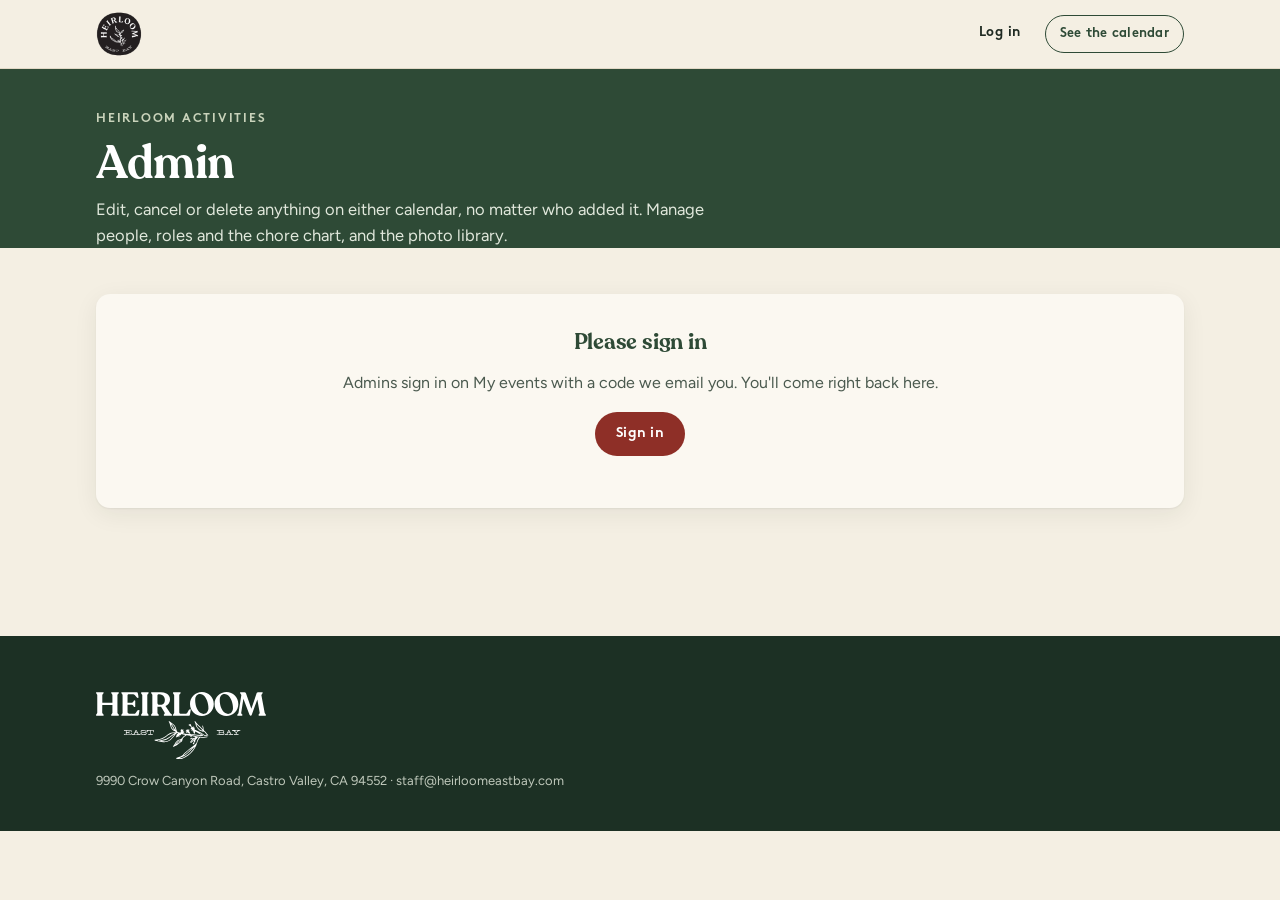
==== commit 651c585c: "Add files via upload" ====
--- a/admin.html
+++ b/admin.html
@@ -16,8 +16,8 @@
 <link rel="preconnect" href="https://fonts.googleapis.com">
 <link rel="preconnect" href="https://fonts.gstatic.com" crossorigin>
 <link href="https://fonts.googleapis.com/css2?family=Figtree:wght@400;500;600&family=Fraunces:opsz,wght@9..144,600&display=swap" rel="stylesheet">
-<script src="theme.js?v=20261118zc"></script>
-<link rel="stylesheet" href="styles.css?v=20261118zc">
+<script src="theme.js?v=20261118zd"></script>
+<link rel="stylesheet" href="styles.css?v=20261118zd">
 <style>
   .intro { background: var(--forest-fill); color: #fff; padding-block: 36px 0; }
   .intro .kicker { color: var(--sage); }
@@ -353,15 +353,15 @@
     </div>
   </footer>
 
-<script src="config.js?v=20261118zc"></script>
-<script src="common.js?v=20261118zc"></script>
-<script src="nav.js?v=20261118zc"></script>
-<script src="install.js?v=20261118zc"></script>
-<script src="flyer.js?v=20261118zc"></script>
-<script src="venues.js?v=20261118zc"></script>
-<script src="stays.js?v=20261118zc"></script>
-<script src="dates.js?v=20261118zc"></script>
-<script src="welcome.js?v=20261118zc"></script>
-<script src="admin.js?v=20261118zc"></script>
+<script src="config.js?v=20261118zd"></script>
+<script src="common.js?v=20261118zd"></script>
+<script src="nav.js?v=20261118zd"></script>
+<script src="install.js?v=20261118zd"></script>
+<script src="flyer.js?v=20261118zd"></script>
+<script src="venues.js?v=20261118zd"></script>
+<script src="stays.js?v=20261118zd"></script>
+<script src="dates.js?v=20261118zd"></script>
+<script src="welcome.js?v=20261118zd"></script>
+<script src="admin.js?v=20261118zd"></script>
 </body>
 </html>
